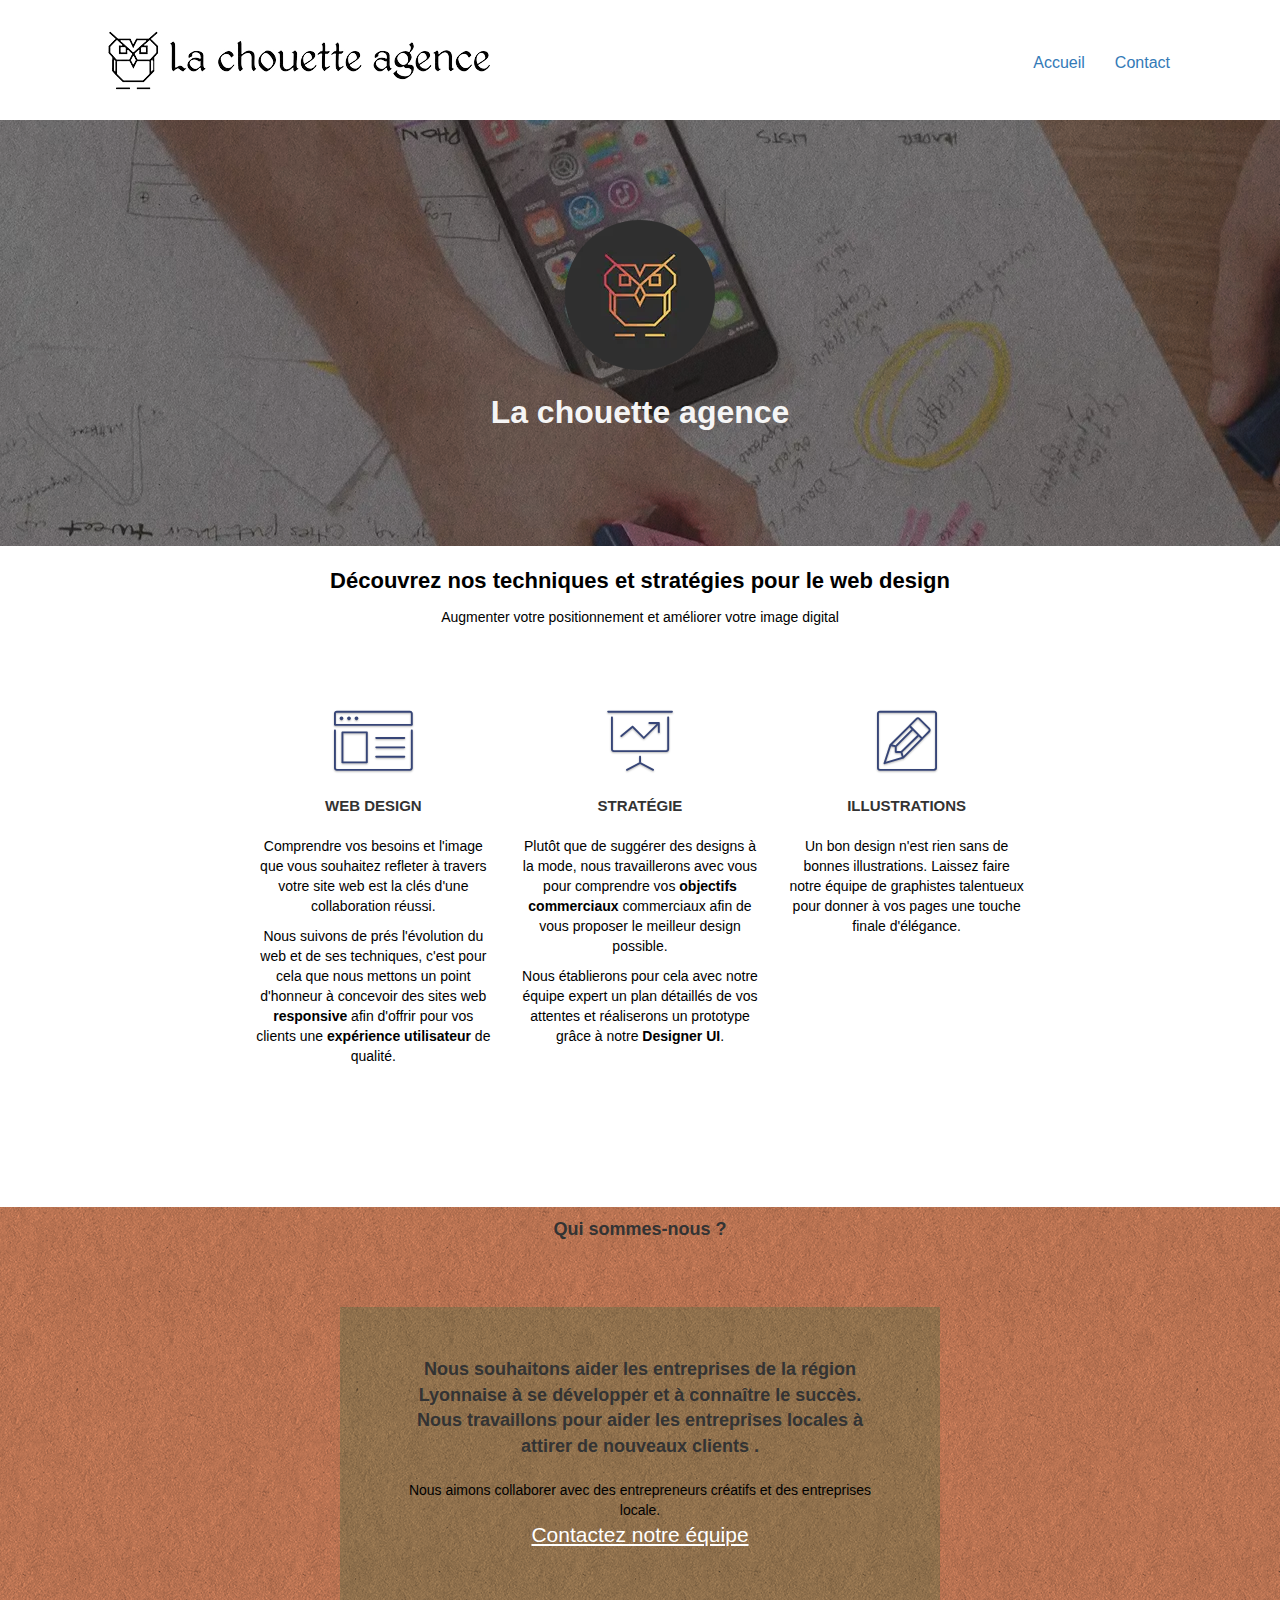
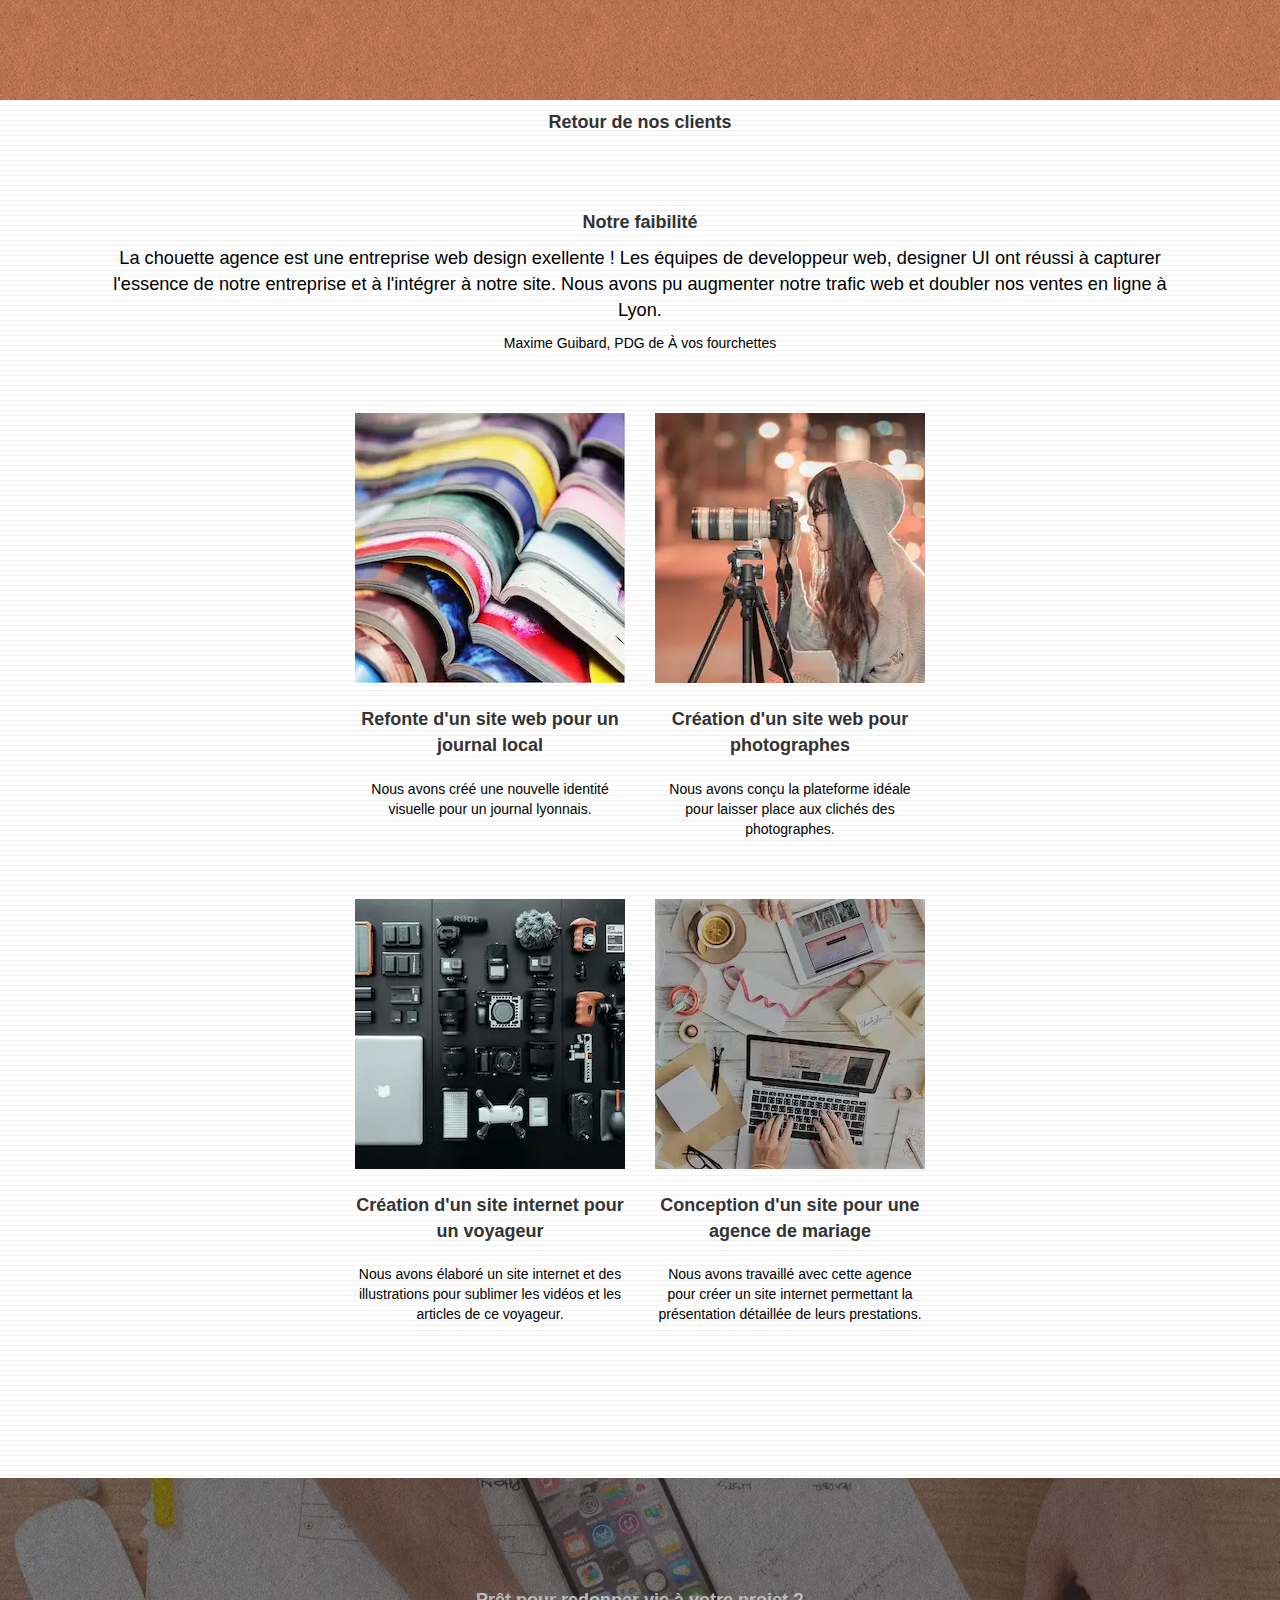
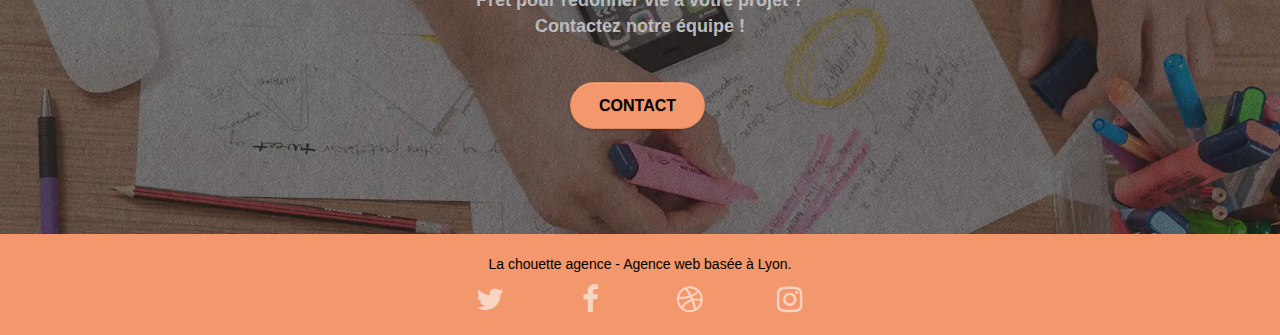
==== index.html @ c6db271b "vérification performance des urls" ====
<!doctype html>
<html lang="FR">

<head>
	<meta charset="utf-8">
	<meta name="keywords" content="Agence de web designer, web designer lyon, seo, créateur site web, 
				augmenter sa visibilité sur le web,
				audience, optimisation site web, référencement web, conception web,Designer UI
			     Lyon,Site web responsive, contact agence web lyon" />
	<meta name="description" content="Basé à Lyon, la chouette agence est spécialisé dans la création de site web moderne. 
				Notre priorité est de vous apporter une meilleur visibilité et un site web optimisé." />

	<meta name="viewport" content="width=device-width, initial-scale=1.0, viewport-fit=cover">
	<link rel="shortcut icon" type="image/png" href="favicon.jpg" />

	<link rel="preload" href="/css/bootstrap.css" as="style">
	<link rel="stylesheet" type="text/css" href="./css/bootstrap.css" />

	<link rel="preload" href="/style.css" as="style">
	<link rel="stylesheet" type="text/css" href="/style.css" />


	<link rel="preload" href="/css/font-awesome.css" as="font">
	<link rel="stylesheet" type="text/css" href="./css/font-awesome.css" />
	<link rel="preload" as="font" href="fonts/fontawesome-webfont.woff2?v=4.7.0" type="font/woff2"
		crossorigin="anonymous" />
	<link rel="preload" href="/css/et-line.css" as="style" />
	<link rel="stylesheet" type="text/css" href="./css/et-line.css" />
	<link rel="preload" as="font" href="fonts/et-line.woff" type="font/woff" crossorigin="anonymous" />

	<link rel="preload" as="image" href="img/la-chouette-agence-banniere.webp" />


	<script defer src="./js/jquery-2.1.0.js"></script>
	<script defer src="./js/bootstrap.js"></script>
	<script defer src="./js/blocs.js"></script>
	<script defer src="./js/jquery.touchSwipe.js"></script>
	<script defer src="./js/gmaps.js"></script>

	<title>La chouette agence - Entreprise Web design à Lyon</title>

</head>


<!-- Analytics -->

<!-- Analytics END -->


<body>
	<header>
		<!-- Balises sémantiques html5 de navigation-->


		<div class="page-container">


			<div class="bloc bgc-white l-bloc " id="bloc-0">
				<div class="container bloc-sm">

					<nav class="navbar row">

						<div class="navbar-header">

							<a class="navbar-brand" href="index.html"><img src="img/la-chouette-agence.webp" alt="Il est écrit la chouette agence avec 
		son dessin de chouette" /></a>
							<button id="nav-toggle" type="button" class="ui-navbar-toggle navbar-toggle"
								data-toggle="collapse" data-target=".navbar-1">
								<span class="sr-only">Toggle navigation</span><span class="icon-bar"></span><span
									class="icon-bar"></span><span class="icon-bar"></span>
							</button>

						</div>

						<div class="collapse navbar-collapse navbar-1 special-dropdown-nav">
							<ul class="site-navigation nav navbar-nav">

								<li><a href="#space-acceuil">Accueil</a></li>
								<li><a href="contact.html">Contact</a></li>

							</ul>

						</div>
					</nav>

				</div>

			</div>
		</div>

	</header>

	<main>
		<!-- Contenu textuel principal de la page-->
		<div class="bloc bgc-dark-slate-blue bg-banniere d-bloc bg-t-edge bloc-bg-texture texture-paper b-parallax"
			id="bloc-1-hero">
			<div class="container bloc-lg">
				<div class="row tight-width-whitespace">
					<div class="col-sm-12">
						<img src="img/logo.webp" class="center-block image-resize-mode" alt="Dessin de chouette" />

						<h1 class="text-center hero-bloc-text tc-white ">
							La chouette agence
						</h1>

					</div>
				</div>
			</div>
		</div>

		<section>

			<div class="bloc bgc-white l-bloc" id="bloc-2-services">
				<div class="display-paragraph">

					<h2 id="space-acceuil">Découvrez nos techniques et stratégies pour le web design</h2>
					<p>Augmenter votre positionnement et améliorer votre image digital</p>
				</div>

				<div class="container bloc-md">


					<div class="row voffset-lg med-width-whitespace">

						<article class="col-sm-4">
							<!-- Balise article qui favorise la lecture du robot-->
							<div class="text-center">
								<span class="et-icon-browser sm-shadow icon-dark-slate-blue icons icon-lg"></span>
							</div>
							<h3 class="mg-md text-center">
								Web design
							</h3>
							<p class="text-center ">
								Comprendre vos besoins et l'image que vous souhaitez refleter à travers votre site web
								est
								la clés d'une collaboration réussi.<br>
							</p>
							<p class="text-center ">
								Nous suivons de prés l'évolution du web et de ses techniques,
								c'est pour cela que nous mettons un point d'honneur
								à concevoir des sites web <strong>responsive</strong> afin d'offrir pour vos clients
								une <strong>expérience utilisateur</strong> de qualité.
							</p>
						</article>

						<article class="col-sm-4">
							<div class="text-center">
								<span class="et-icon-presentation sm-shadow icon-dark-slate-blue icons icon-lg"></span>
							</div>
							<h3 class="mg-md text-center">
								Stratégie
							</h3>
							<p class="text-center ">
								Plutôt que de suggérer des designs à la mode, nous travaillerons avec vous pour
								comprendre vos <strong>objectifs
									commerciaux
								</strong>
								commerciaux afin de vous proposer le meilleur design possible.<br>
							</p>
							<p class="text-center ">
								Nous établierons pour cela avec notre équipe expert un plan détaillés de vos attentes et
								réaliserons
								un prototype grâce à notre
								<strong>Designer UI</strong>.
							</p>
						</article>

						<article class="col-sm-4">
							<div class="text-center">
								<span class="et-icon-edit sm-shadow icon-dark-slate-blue icons icon-lg"></span>
							</div>
							<h3 class="mg-md text-center">
								Illustrations
							</h3>
							<p class="text-center ">
								Un bon design n'est rien sans de bonnes illustrations. Laissez faire notre équipe
								de graphistes talentueux pour donner à vos pages une touche finale d'élégance.
							</p>
						</article>
					</div>



					<div class="row voffset-lg voffset">
						<div class="col-xs-12 col-md-8 col-md-offset-2 text-center">
						</div>
					</div>
				</div>
			</div>
			<!-- bloc-2-services END -->
		</section>


		<section>
			<div class="display-title">
				<h4 class=" section-about">Qui sommes-nous ?</h4>
			</div>

			<!-- bloc-3-what-i-do -->
			<div class="bloc tc-white bgc-atomic-tangerine bg-presentation d-bloc bloc-bg-texture texture-paper b-parallax"
				id="bloc-3-what-i-do">
				<div class="container bloc-lg">
					<div class="row tight-width-whitespace black-background">
						<article class="col-sm-12">
							<h4 class="mg-md text-center ">
								Nous souhaitons aider les entreprises de la région Lyonnaise à se développer et à
								connaître le succès.
								Nous travaillons pour aider les entreprises locales à attirer de nouveaux clients .<br>
							</h4>
							<p class="text-center ">
								Nous aimons collaborer avec des entrepreneurs créatifs et des entreprises locale.<br>
								<a class="ltc-white bold-link" href="mailto:contact@lachouetteagence.com">Contactez
									notre équipe</a><br>
							</p>
						</article>
					</div>
				</div>
			</div>
		</section>
		<!-- bloc-3-what-i-do END -->

		<section>
			<!-- bloc-4-portfolio -->
			<div class="display-title">
				<h4 class=" title-position">Retour de nos clients</h4>
			</div>

			<div class="bloc bgc-white bg-lines-h2-bg bg-repeat l-bloc" id="bloc-4-portfolio">
				<div class="container bloc-lg">
					<div class="row">

						<article class="col-sm-12 text-center ">
							<h4 class="text-center">Notre faibilité</h4>
							<p class="rezise-p"> La chouette agence est une entreprise web design exellente ! Les
								équipes de developpeur web,
								designer UI ont réussi à capturer l'essence de notre entreprise et à l'intégrer à notre
								site.
								Nous avons pu augmenter notre trafic web et doubler nos ventes en ligne à Lyon.
							</p>
							<p>Maxime Guibard, PDG de À vos fourchettes</p>
						</article>
					</div>


					<div class="row tight-width-whitespace portfolio-row">
						<article class="col-sm-6">
							<a href="#" data-lightbox="img/journeaux-colores.webp" data-gallery-id="gallery-1"
								data-caption="Refonte d'un site web pour un journal local" data-frame="snapshot-lb"><img
									src="img/journaux-colores.webp" alt=" Journeaux colorés posé l'un sur l'autre "
									class="img-responsive portfolio-thumb" /></a>

							<h4 class="mg-md text-center">
								Refonte d'un site web pour un journal local
							</h4>
							<p class="text-center">
								Nous avons créé une nouvelle identité visuelle pour un journal lyonnais.
							</p>
						</article>


						<article class="col-sm-6">
							<a href="#" data-lightbox="img/photographe.webp" data-gallery-id="gallery-1"
								data-caption="Création d'un site web pour photographes" data-frame="snapshot-lb"><img
									src="img/photographe.webp" class="img-responsive portfolio-thumb" alt="Une femme prenant des photographies
				 avec un appareil photo professionnel, la nuit" /></a>

							<h4 class="mg-md text-center">
								Création d'un site web pour photographes
							</h4>
							<p class="text-center">
								Nous avons conçu la plateforme idéale pour laisser place aux clichés des photographes.
							</p>

						</article>
					</div>
					<div class="row tight-width-whitespace portfolio-row">
						<article class="col-sm-6">
							<a href="#" data-lightbox="img/materiels-numeriques.webp" data-gallery-id="gallery-1"
								data-caption="Création d'un site internet pour un voyageur"
								data-frame="snapshot-lb"><img src="img/materiels-numeriques.webp"
									class="img-responsive portfolio-thumb" alt="Plusieurs outils numériques 
				de photographie et de micro, un pc portable" /></a>

							<h4 class="mg-md text-center">
								Création d'un site internet pour un voyageur
							</h4>
							<p class="text-center">
								Nous avons élaboré un site internet et des illustrations
								pour sublimer les vidéos et les articles de ce voyageur.
							</p>

						</article>


						<article class="col-sm-6">
							<a href="#" data-lightbox="img/bureau.webp" data-gallery-id="gallery-1"
								data-caption="Conception d'un site pour une agence de mariage"
								data-frame="snapshot-lb"><img src="img/bureau.webp"
									class="img-responsive portfolio-thumb"
									alt="Les mains de deux personnes qui travaillent sur leur tablette et ordinateur" /></a>

							<h4 class="mg-md text-center">
								Conception d'un site pour une agence de mariage
							</h4>
							<p class="text-center">
								Nous avons travaillé avec cette agence pour créer un site internet
								permettant la présentation détaillée de leurs prestations.
							</p>
						</article>


					</div>
				</div>
			</div>

		</section>
		<!-- bloc-4-portfolio END -->

		<!-- bloc-5-cta -->

		<section>
			<div class="bloc bgc-dark-slate-blue bg-banniere d-bloc bloc-bg-texture texture-paper" id="bloc-5-cta">
				<div class="container bloc-lg">
					<div class="row">
						<h4 class="mg-md text-center tc-white">
							Prêt pour redonner vie à votre projet ?<br>Contactez notre équipe !
						</h4>

						<div class="col-sm-12 text-center">
							<a href="contact.html"
								class="btn btn-atomic-tangerine btn-clean btn-rd btn-lg cta-hero">Contact

							</a>
						</div>
					</div>
				</div>
			</div>
		</section>

		<!-- bloc-5-cta END -->
	</main>

	<!-- Footer - bloc-8 -->
	<footer>
		<div class="bloc bgc-atomic-tangerine d-bloc" id="bloc-8">
			<div class="container bloc-sm">
				<div class="col-sm-12">
					<p class="text-center white">
						La chouette agence - Agence web basée à Lyon.<br>
					</p>
					<div class="row row-no-gutters social">
						<div class="col-sm-3">
							<div class="text-center">
								<a class="social" href="#" aria-label="page-twitter"><span
										class="fa fa-twitter icon-md"></span></a>
							</div>
						</div>
						<div class="col-sm-3">
							<div class="text-center">
								<a class="social" href="#" aria-label="page-facebook"><span
										class="fa fa-facebook icon-md"></span></a>
							</div>
						</div>
						<div class="col-sm-3">
							<div class="text-center">
								<a class="social" href="#" aria-label="page"><span
										class="fa fa-dribbble icon-md"></span></a>
							</div>
						</div>
						<div class="col-sm-3">
							<div class="text-center">
								<a class="social" href="#" aria-label="page-instagram"><span
										class="fa fa-instagram icon-md"></span></a>
							</div>


						</div>



					</div>
				</div>
			</div>

		</div>
		<!-- Footer - bloc-8 END -->
	</footer>


</body>

</html>
---- style.css ----
body {
    margin: 0;
    padding: 0;
    background: #FFF;
    overflow-x: hidden;
    -webkit-font-smoothing: antialiased;
    -moz-osx-font-smoothing: grayscale;
}
.bloc-bg-texture::before {
    content: "";
    background-size: 2px 2px;
    position: absolute;
    top: 0;
    bottom: 0;
    left: 0;
    right: 0;
}

.texture-paper::before {
    background: url("img/texture-paper.webp");
    background-size: 280px 280px;
}
/* Ajout css*/
.navbar-collapse {
        overflow-x: hidden;
}
.title-position {
    position: absolute;
}

.display-title {
    display: flex;
    justify-content: center;
}
h1, h2, h3, h4, p {
    color: black;
}
.rezise-p { /* Réajustement des tailles de paragraphe accessibilité */
    font-size: 1.3em
}
.section-about {
    position: absolute;
    z-index: 1;
}
 /* Réajustement du formulaire , design et accessibilité*/
section#contact {
    padding: 100px 0; /* réajustement des inputs + responsiv*/
    padding: 100px 0;
    display: flex;
    justify-content: center;
}

section#contact .container-contact {
    max-width: 700px;
    box-sizing: border-box;/*Eviter que le padding pousse le container*/
    
}
section#contact .container-contact #form_1 {
margin: 1em;
}

/* donner des longueur à chaque input */ 
section#contact .container-contact form input {
    width: 48%;
}
/* Ajout css*/
section#contact .container-contact form input,
section#contact .container-contact form textarea {
    margin: 15px 0;
    padding: 15px;
    box-sizing: border-box;
     transition:0.2s;
    -ms-transition:0.2s;
    -o-transition:0.2s;
    -webkit-transition:0.2s;
    -moz-transition:0.2s;
}
/* Ajout css*/

section#contact .container-contact form textarea {
    width: 100%;
    resize: none;
    height: 100px;
    margin-bottom: 45px; /*aérer l'espace*/
}
/* Ajout css*/
section#contact .container-contact form button {
    border: 0px solid #ded9d9;
    border-radius: 40px;
    font-size: 14px;
    cursor: pointer;
  height: 5rem;
    width: 15rem;
    background-color: #462100;
    color: white;
    font-weight: bold;
    cursor: pointer;
    margin: 0 auto;
    /*centrage*/-webkit-border-radius: 40px;
    -moz-border-radius: 40px;
    -ms-border-radius: 40px;
    -o-border-radius: 40px;
    transition: 0.2s;
    -webkit-transition:0.2s;
    -moz-transition:0.2s;
    -ms-transition:0.2s;
    -o-transition:0.2s;
    -webkit-border-radius: 40px;
    display: block;
}
/* Ajout css*/
section#contact .container-contact form button:hover {
    transform: translateY(-5px);
    -webkit-transform: translateY(-5px);
    -moz-transform: translateY(-5px);
    -ms-transform: translateY(-5px);
    -o-transform: translateY(-5px);
}
/* Ajout css*/
.display-paragraph {
      text-align: center;
}
/* Ajout css*/
.contact-display-flex {
    display: flex;
    justify-content: center;
}

a,
button {
    transition: all .3s ease-in-out;
    outline: none!important;
    -webkit-transition: all .3s ease-in-out;
    -moz-transition: all .3s ease-in-out;
    -ms-transition: all .3s ease-in-out;
    -o-transition: all .3s ease-in-out;
}

a:hover {
    text-decoration: none;
    cursor: pointer;
}

#page-loading-blocs-notifaction {
    position: fixed;
    top: 0;
    bottom: 0;
    width: 100%;
    z-index: 100000;
    background: #FFFFFF url("img/pageload-spinner.gif") no-repeat center center;
}

.bloc {
    width: 100%;
    clear: both;
    background: 50% 50% no-repeat;
    padding: 0 50px;
    -webkit-background-size: cover;
    -moz-background-size: cover;
    -o-background-size: cover;
    background-size: cover;
    position: relative;
}

.bloc-lg {
    padding: 100px 50px;
}

.bloc-md {
    padding: 50px;
}

.bloc-sm {
    padding: 20px 50px;
}

.bg-center,
.bg-l-edge,
.bg-r-edge,
.bg-t-edge,
.bg-b-edge,
.bg-tl-edge,
.bg-bl-edge,
.bg-tr-edge,
.bg-br-edge,
.bg-repeat {
    -webkit-background-size: auto!important;
    -moz-background-size: auto!important;
    -o-background-size: auto!important;
    background-size: auto!important;
}

.bg-repeat {
    background: repeat;
}

.bg-t-edge {
    background: top no-repeat;
}

.b-parallax {
    background-attachment: fixed;
}

.d-bloc button:hover {
    color: rgba(255, 255, 255, .9);
}




.d-bloc .a-btn:hover,
.d-bloc .navbar a:hover,
.d-bloc .navbar-brand:hover,
.d-bloc a:hover .icon-sm,
.d-bloc a:hover .icon-md,
.d-bloc a:hover .icon-lg,
.d-bloc a:hover .icon-xl,
.d-bloc h1 a:hover,
.d-bloc h2 a:hover,
.d-bloc h3 a:hover,
.d-bloc h4 a:hover,
.d-bloc h5 a:hover,
.d-bloc h6 a:hover,
.d-bloc p a:hover {
    color: rgba(255, 255, 255, 1);
}


.d-bloc .btn-wire,
.d-bloc .btn-wire:hover {
    color: rgba(255, 255, 255, 1);
    border-color: rgba(255, 255, 255, 1);
}

.d-bloc .panel button:hover {
    color: rgba(0, 0, 0, .7);
}


.d-bloc .panel .a-btn:hover {
    color: rgba(0, 0, 0, 1);
}

.d-bloc .panel .btn-wire,
.d-bloc .panel .btn-wire:hover {
    color: rgba(0, 0, 0, .7);
    border-color: rgba(0, 0, 0, .3);
}

.d-bloc .panel button:hover,
.l-bloc button:hover {
    color: rgba(0, 0, 0, .7);
}



.d-bloc .panel .a-btn:hover,
.l-bloc .a-btn:hover,
.l-bloc .navbar a:hover,
.l-bloc .navbar-brand:hover,
.l-bloc a:hover .icon-sm,
.l-bloc a:hover .icon-md,
.l-bloc a:hover .icon-lg,
.l-bloc a:hover .icon-xl,
.l-bloc h1 a:hover,
.l-bloc h2 a:hover,
.l-bloc h3 a:hover,
.l-bloc h4 a:hover,
.l-bloc h5 a:hover,
.l-bloc h6 a:hover,
.l-bloc p a:hover {
    color: rgba(0, 0, 0, 1);
}

.d-bloc .panel .btn-wire,
.d-bloc .panel .btn-wire:hover,
.l-bloc .btn-wire,
.l-bloc .btn-wire:hover {
    color: rgba(0, 0, 0, .7);
    border-color: rgba(0, 0, 0, .3);
}

.voffset {
    margin-top: 30px;
}

.voffset-lg {
    margin-top: 80px;
}

.row-no-gutters {
    margin-right: 0;
    margin-left: 0;
}

.row.row-no-gutters > [class^="col-"],
.row.row-no-gutters > [class*=" col-"] {
    padding-right: 0;
    padding-left: 0;
}

#bloc-1-hero h1 {
    font-size: 32px;
}

.navbar {
    margin-bottom: 0;
    z-index: 1;
}

.navbar-brand {
    height: auto;
    padding: 3px 15px;
    font-size: 25px;
    font-weight: normal;
    font-weight: 600;
    line-height: 44px;
}

.navbar-brand img {
    max-height: 200px;
    margin: 0 5px 0 0;
    display: inline;
}

.navbar-brand img[src$=svg] {
    min-width: 100px;
}

.nav-center .navbar-brand img {
    margin: 0;
}

.navbar .nav {
    padding-top: 2px;
    margin-right: -16px;
    float: right;
    z-index: 1;
}

.nav > li {
    margin-top: 4px;
    font-size: 16px;
}

.navbar-nav .open .dropdown-menu > li > a {
    text-align: inherit;
}

.nav > li a:hover,
.nav > li a:focus {
    background: transparent;
}

.navbar-toggle {
    margin: 10px 10px 0 0;
    border: 0px;
}

.navbar-toggle:hover {
    background: transparent!important;
}

.navbar-toggle .icon-bar {
    background-color: rgba(0, 0, 0, .5);
    width: 26px;
}

.nav-invert .navbar .nav {
    float: left;
}

.nav-invert .navbar-header,
.nav-invert .navbar-brand {
    float: right;
    position: relative;
    z-index: 2;
}
.d-bloc a .icon-md {
     color: rgba(255, 255, 255, .6);
}
@media (min-width: 768px) {
    .site-navigation {
        position: absolute;
        top: 50%;
        right: 20px;
        transform: translate(0, -50%);
        -webkit-transform: translateY(-50%);
    }
    .nav > li .dropdown-menu a,
    .nav > li .dropdown-menu a:hover {
        color: #484848;
    }
    .nav-invert .site-navigation {
        left: 0;
        right: 0;
    }
    .nav-center {
        text-align: center;
    }
    .nav-center .navbar-header {
        width: 100%;
    }
    .nav-center .navbar-header,
    .nav-center .navbar-brand,
    .nav-center .nav > li {
        float: none;
        display: inline-block;
    }
    .nav-center .site-navigation {
        position: relative;
        width: 100%;
        right: 0;
        margin-right: 0px;
        margin-top: 20px;
    }
    .nav-center.mini-nav .navbar-toggle {
        float: none;
        margin: 10px auto 0;
    }
}

.nav > li > .dropdown a {
    background: none!important;
    display: block;
    padding: 14px 15px;
}

nav .caret {
    margin: 0 5px;
}

.dropdown-menu .dropdown-menu {
    top: -8px;
    left: 100%;
}

.dropdown-menu .dropmenu-flow-right {
    top: 100%;
    left: 0;
    margin-left: -1px;
    border-top-left-radius: 0;
    border-top-right-radius: 0;
}

.dropdown-menu .dropdown span {
    border: 4px solid black;
    border-top-color: transparent;
    border-right-color: transparent;
    border-bottom-color: transparent;
    margin: 6px -5px 0 0!important;
    float: right;
}

.mg-md {
    margin-top: 10px;
    margin-bottom: 20px;
}

.mg-lg {
    margin-top: 10px;
    margin-bottom: 40px;
}

.btn {
    margin: 0 5px 5px 0;
}

.btn.pull-right {
    margin: 0 0 5px 5px;
}

.btn-d,
.btn-d:hover,
.btn-d:focus {
    color: #FFF;
    background: rgba(0, 0, 0, .3);
}

button {
    outline: none!important;
}

.btn-rd {
    border-radius: 40px;
}

.btn-clean {
    border: 1px solid rgba(0, 0, 0, .08);
    border-bottom-color: rgba(0, 0, 0, .1);
    text-shadow: 0 1px 0 rgba(0, 0, 1, .1);
    box-shadow: 0 1px 3px rgba(0, 0, 1, .25), inset 0 1px 0 0 rgba(255, 255, 255, .15);
}

.icon-md {
    font-size: 30px!important;
}

.icon-lg {
    font-size: 60px!important;
}

.sm-shadow {
    text-shadow: 0 1px 2px rgba(0, 0, 0, .3);
}

.panel-sq,
.panel-sq .panel-heading,
.panel-sq .panel-footer {
    border-radius: 0;
}

.panel-rd {
    border-radius: 30px;
}

.panel-rd .panel-heading {
    border-radius: 29px 29px 0 0;
}

.panel-rd .panel-footer {
    border-radius: 0 0 29px 29px;
}

.form-control {
    border-color: rgba(0, 0, 0, .1);
    box-shadow: none;
}

.scrollToTop {
    width: 40px;
    height: 40px;
    position: fixed;
    bottom: 20px;
    right: 20px;
    opacity: 0;
    z-index: 500;
    transition: all .3s ease-in-out;
}

.scrollToTop span {
    margin-top: 6px;
}

.showScrollTop {
    font-size: 14px;
    opacity: 1;
}

a[data-lightbox] {
    position: relative;
    display: block;
    text-align: center;
}

a[data-lightbox]:hover::before {
    content: "+";
    font-family: "HelveticaNeue-Light", "Helvetica Neue Light", "Helvetica Neue", Helvetica, Arial;
    font-size: 32px;
    width: 50px;
    height: 50px;
    margin-left: -25px;
    border-radius: 50%;
    background: rgba(0, 0, 0, .6);
    color: #FFF;
    font-weight: 100;
    z-index: 1;
    position: absolute;
    top: 50%;
    transform: translateY(-50%);
    -webkit-transform: translateY(-50%);
}

a[data-lightbox]:hover img {
    opacity: 0.6;
    -webkit-animation-fill-mode: none;
    animation-fill-mode: none;
}

#lightbox-modal {
    display: flex;
    align-items: center;
}

#lightbox-modal .modal-dialog {
    width: 90%;
    max-width: 900px;
    margin: 0 auto 0;
}

#lightbox-modal .modal-dialog img {
    max-height: 90vh;
    margin: 0 auto;
}

.lightbox-caption {
    padding: 20px;
    color: #FFF;
    background: rgba(0, 0, 0, .5);
    position: absolute;
    left: 15px;
    right: 15px;
    bottom: 5px;
}

.close-lightbox {
    color: #FFF;
    font-size: 30px;
    position: absolute;
    top: 20px;
    right: 20px;
    z-index: 20;
    background: rgba(0, 0, 0, .5);
    border: none;
    line-height: 30px;
    padding: 0 9px 5px;
    opacity: 0.3;
}

.close-lightbox:hover,
.next-lightbox:hover,
.prev-lightbox:hover {
    opacity: 1.0;
    color: #FFF;
}

.next-lightbox,
.prev-lightbox {
    font-size: 20px;
    color: rgba(255, 255, 255, .9);
    background: rgba(0, 0, 0, .5);
    transition: all .2s ease-in-out;
    position: absolute;
    top: 45%;
    z-index: 1;
    opacity: 0.4;
}

.next-lightbox {
    padding: 6px 8px 1px 13px;
    right: 25px;
}

.prev-lightbox {
    padding: 6px 13px 1px 10px;
    left: 25px;
}

.snapshot-lb .modal-body {
    padding-bottom: 45px;
}

.snapshot-lb .lightbox-caption {
    padding: 0;
    color: rgba(0, 0, 0, .5);
    background: none;
}




.hero-bloc-text {
    font-size: 38px;
}

.hero-bloc-text-sub {
    font-size: 36px;
}

.statement-bloc-text {
    line-height: 26px;
    font-style: italic;
    font-size: 20px;
    text-align: center;
    font-weight: lighter;
    max-width: 520px;
    margin: auto auto auto auto;
}

.tight-width-whitespace {
    max-width: 600px;
    margin: auto;
}

.h1 {
    font-size: 20px;
    font-family: "Open Sans";
}

.cta-hero {
    margin-top: 22px;
    color: #FFFFFF!important;
    text-transform: uppercase;
    padding: 12px 28px 12px 28px;
    font-size: 16px;
    font-weight: 700;
}

.social {
    max-width: 400px;
    margin: auto auto auto auto;
}

h2 {
    font-size: 22px;
    line-height: 1.4em;
}

h3 {
    font-size: 15px;
    text-transform: uppercase;
    font-weight: 700;
    color: #333333!important;
}

.med-width-whitespace {
    max-width: 800px;
    margin: auto auto auto auto;
    box-shadow: 0px 0px 0px #000000;
}

h1 {
    color: #333333!important;
}

h4 {
    color: #333333!important;
}

.icons {
    margin-bottom: 14px;
    margin-top: 24px;
}

.white {
    color: black!important;
}

.portfolio-thumb {
    margin-bottom: 24px;
}

.portfolio-row {
    margin-bottom: 44px;
    margin-top: 50px;
}

.avatar {
    box-shadow: 0px 4px 9px rgba(0, 0, 0, 0.3);
}

.black-background {
    background-color: rgba(165, 147, 99, 0.7);
    padding: 40px 40px 40px 40px;
}

.bold-link {
    font-size: 1.5em;
    text-decoration: underline!important;
}

.bgc-dark-slate-blue {
    background-color: #364577;
}

.bgc-atomic-tangerine {
    background-color: #F3976C;
}

.tc-white {
    color:whitesmoke!important;
}

.color-contrast  {
     color:black!important;

}
.btn-atomic-tangerine {
    background:  #F3976C!important;;
    color: black!important;
}

.btn-atomic-tangerine:hover {
    background: #c27956!important;
    color: #FFFFFF!important;
}

.ltc-white {
    color: #FFFFFF!important;
}

.ltc-white:hover {
    color: #cccccc!important;
}

.ltc-atomic-tangerine {
    color: #F3976C!important;
}

.ltc-atomic-tangerine:hover {
    color: #c27956!important;
}

.icon-dark-slate-blue {
    color: #364577!important;
    border-color: #364577!important;
}

.bg-dots-bg {
    background-image: url("img/dots-bg.webp");
}

.bg-lines-h2-bg {
    background-image: url("img/lines-h2-bg.webp");
}

.bg-banniere {
    background-image: url("img/la-chouette-agence-banniere.webp");
}

.bg-presentation {
    background-image: url("img/image-de-presentation.webp");
}


@media (max-width: 992px) and (min-width: 768px) {
    .navbar .nav {
        max-width: 80%
    }
    .nav-center.navbar .nav {
        max-width: 100%
    }
}

@media only screen and (min-width: 768px) and (max-width: 1024px) and (orientation: landscape) {
    .b-parallax {
        background-attachment: scroll;
    }
}

@media only screen and (min-width: 1024px) and (max-width: 1366px) and (-webkit-min-device-pixel-ratio: 1.5) {
    .b-parallax {
        background-attachment: scroll;
    }
}
@media (max-width: 1024px) {
    .bloc {
        padding-left: 20px;
        padding-right: 20px;
    }
    .bloc.full-width-bloc,
    .bloc-tile-2.full-width-bloc .container,
    .bloc-tile-3.full-width-bloc .container,
    .bloc-tile-4.full-width-bloc .container {
        padding-left: 0;
        padding-right: 0;
    }
}

@media (max-width: 991px) {
    .container {
        width: 100%;
    }
    .b-parallax {
        background-attachment: scroll;
    }
    .page-container,
    #hero-bloc {
        overflow-x: hidden;
        position: relative;
    }
   
    .bloc-group,
    .bloc-group .bloc {
        display: block;
        width: 100%;
    }
    .bloc-fill-screen .fill-bloc-top-edge,
    .bloc-fill-screen .fill-bloc-bottom-edge {
        padding: 0 20px;
     
    }
}

@media (max-width: 767px) {
    .site-navigation {
    display: flex;
    justify-content: center;
}
    
     .bloc-mob-center-text {
        text-align: center;
    }
    
    .page-container {
        overflow-x: hidden;
        position: relative;
    }
    h1,
    h2,
    h3,
    h4,
    h5,
    h6,
    p,
    #disqus_thread {
        padding-left: 10px!important;
        padding-right: 10px!important;
    }
    .b-parallax {
        background-attachment: scroll;
    }
    .navbar .nav {
        padding-top: 0;
        border-top: 1px solid rgba(0, 0, 0, .2);
        float: none!important;
    }
    .navbar.row {
        margin-left: 0;
        margin-right: 0;
    }
    .site-navigation {
        position: inherit;
        transform: none;
        -webkit-transform: none;
        -ms-transform: none;
    }
    .nav > li {
        margin-top: 0;
        text-align: left;
        padding-left: 15px;
     
    }
    .nav > li:hover {
        background: rgba(0, 0, 0, .08);
    }
    .dropdown .dropdown a .caret {
        float: none;
        margin: 5px 0 0 10px!important;
        border: 4px solid black;
        border-bottom-color: transparent;
        border-right-color: transparent;
        border-left-color: transparent;
    }
    #hero-bloc .navbar .nav {
        background: rgba(0, 0, 0, .8);
    }
    #hero-bloc .navbar .nav a {
        color: rgba(255, 255, 255, .6);
    }
    .hero {
        padding: 50px 0;
    }
    .hero-nav {
        left: -1px;
        right: -1px;
    }
    .navbar-collapse {
        padding: 0;
        overflow-x: hidden;
        -webkit-box-shadow: none;
        box-shadow: none;
    }
    .navbar-brand img {
        max-height: 40px;
        width: auto;
    }
    .nav-invert .navbar-header {
        float: none;
        width: 100%;
    }
    .nav-invert .navbar-toggle {
        float: left;
        margin-left: 10px;
    }
   
    .bloc-xxl,
    .bloc-xl,
    .bloc-lg {
        padding: 40px 0;
    }
    .bloc-sm,
    .bloc-md {
        padding-left: 0;
        padding-right: 0;
    }
    .bloc-tile-2 .container,
    .bloc-tile-3 .container,
    .bloc-tile-4 .container,
    .bloc-fill-screen .fill-bloc-top-edge,
    .bloc-fill-screen .fill-bloc-bottom-edge {
        padding-left: 0;
        padding-right: 0;
    }
    .a-block {
        padding: 0 10px;
    }
    .btn-dwn {
        display: none;
    }
    .voffset {
        margin-top: 5px;
    }
    .voffset-md {
        margin-top: 20px;
    }
    .voffset-lg {
        margin-top: 30px;
    }
 
    .close-lightbox {
        display: inline-block;
    }
    .blocsapp-device-iphone5 {
        background-size: 216px 425px;
        padding-top: 60px;
        width: 216px;
        height: 425px;
    }
    .blocsapp-device-iphone5 img {
        width: 180px;
        height: 320px;
    }

 .bloc-mob-center-text {
        text-align: center;
    }
   .img-responsive {
        margin: auto;
    }

}
@media (max-width: 600px) {
     .img-responsive {
        margin: auto;
    }

}

@media (max-width: 400px) {
   
    .img-responsive {
        margin: auto;
    }
.site-navigation {
    display: flex;
    justify-content: center;
}
    
}
---- style.css ----
body {
    margin: 0;
    padding: 0;
    background: #FFF;
    overflow-x: hidden;
    -webkit-font-smoothing: antialiased;
    -moz-osx-font-smoothing: grayscale;
}
.bloc-bg-texture::before {
    content: "";
    background-size: 2px 2px;
    position: absolute;
    top: 0;
    bottom: 0;
    left: 0;
    right: 0;
}

.texture-paper::before {
    background: url("img/texture-paper.webp");
    background-size: 280px 280px;
}
/* Ajout css*/
.navbar-collapse {
        overflow-x: hidden;
}
.title-position {
    position: absolute;
}

.display-title {
    display: flex;
    justify-content: center;
}
h1, h2, h3, h4, p {
    color: black;
}
.rezise-p { /* Réajustement des tailles de paragraphe accessibilité */
    font-size: 1.3em
}
.section-about {
    position: absolute;
    z-index: 1;
}
 /* Réajustement du formulaire , design et accessibilité*/
section#contact {
    padding: 100px 0; /* réajustement des inputs + responsiv*/
    padding: 100px 0;
    display: flex;
    justify-content: center;
}

section#contact .container-contact {
    max-width: 700px;
    box-sizing: border-box;/*Eviter que le padding pousse le container*/
    
}
section#contact .container-contact #form_1 {
margin: 1em;
}

/* donner des longueur à chaque input */ 
section#contact .container-contact form input {
    width: 48%;
}
/* Ajout css*/
section#contact .container-contact form input,
section#contact .container-contact form textarea {
    margin: 15px 0;
    padding: 15px;
    box-sizing: border-box;
     transition:0.2s;
    -ms-transition:0.2s;
    -o-transition:0.2s;
    -webkit-transition:0.2s;
    -moz-transition:0.2s;
}
/* Ajout css*/

section#contact .container-contact form textarea {
    width: 100%;
    resize: none;
    height: 100px;
    margin-bottom: 45px; /*aérer l'espace*/
}
/* Ajout css*/
section#contact .container-contact form button {
    border: 0px solid #ded9d9;
    border-radius: 40px;
    font-size: 14px;
    cursor: pointer;
  height: 5rem;
    width: 15rem;
    background-color: #462100;
    color: white;
    font-weight: bold;
    cursor: pointer;
    margin: 0 auto;
    /*centrage*/-webkit-border-radius: 40px;
    -moz-border-radius: 40px;
    -ms-border-radius: 40px;
    -o-border-radius: 40px;
    transition: 0.2s;
    -webkit-transition:0.2s;
    -moz-transition:0.2s;
    -ms-transition:0.2s;
    -o-transition:0.2s;
    -webkit-border-radius: 40px;
    display: block;
}
/* Ajout css*/
section#contact .container-contact form button:hover {
    transform: translateY(-5px);
    -webkit-transform: translateY(-5px);
    -moz-transform: translateY(-5px);
    -ms-transform: translateY(-5px);
    -o-transform: translateY(-5px);
}
/* Ajout css*/
.display-paragraph {
      text-align: center;
}
/* Ajout css*/
.contact-display-flex {
    display: flex;
    justify-content: center;
}

a,
button {
    transition: all .3s ease-in-out;
    outline: none!important;
    -webkit-transition: all .3s ease-in-out;
    -moz-transition: all .3s ease-in-out;
    -ms-transition: all .3s ease-in-out;
    -o-transition: all .3s ease-in-out;
}

a:hover {
    text-decoration: none;
    cursor: pointer;
}

#page-loading-blocs-notifaction {
    position: fixed;
    top: 0;
    bottom: 0;
    width: 100%;
    z-index: 100000;
    background: #FFFFFF url("img/pageload-spinner.gif") no-repeat center center;
}

.bloc {
    width: 100%;
    clear: both;
    background: 50% 50% no-repeat;
    padding: 0 50px;
    -webkit-background-size: cover;
    -moz-background-size: cover;
    -o-background-size: cover;
    background-size: cover;
    position: relative;
}

.bloc-lg {
    padding: 100px 50px;
}

.bloc-md {
    padding: 50px;
}

.bloc-sm {
    padding: 20px 50px;
}

.bg-center,
.bg-l-edge,
.bg-r-edge,
.bg-t-edge,
.bg-b-edge,
.bg-tl-edge,
.bg-bl-edge,
.bg-tr-edge,
.bg-br-edge,
.bg-repeat {
    -webkit-background-size: auto!important;
    -moz-background-size: auto!important;
    -o-background-size: auto!important;
    background-size: auto!important;
}

.bg-repeat {
    background: repeat;
}

.bg-t-edge {
    background: top no-repeat;
}

.b-parallax {
    background-attachment: fixed;
}

.d-bloc button:hover {
    color: rgba(255, 255, 255, .9);
}




.d-bloc .a-btn:hover,
.d-bloc .navbar a:hover,
.d-bloc .navbar-brand:hover,
.d-bloc a:hover .icon-sm,
.d-bloc a:hover .icon-md,
.d-bloc a:hover .icon-lg,
.d-bloc a:hover .icon-xl,
.d-bloc h1 a:hover,
.d-bloc h2 a:hover,
.d-bloc h3 a:hover,
.d-bloc h4 a:hover,
.d-bloc h5 a:hover,
.d-bloc h6 a:hover,
.d-bloc p a:hover {
    color: rgba(255, 255, 255, 1);
}


.d-bloc .btn-wire,
.d-bloc .btn-wire:hover {
    color: rgba(255, 255, 255, 1);
    border-color: rgba(255, 255, 255, 1);
}

.d-bloc .panel button:hover {
    color: rgba(0, 0, 0, .7);
}


.d-bloc .panel .a-btn:hover {
    color: rgba(0, 0, 0, 1);
}

.d-bloc .panel .btn-wire,
.d-bloc .panel .btn-wire:hover {
    color: rgba(0, 0, 0, .7);
    border-color: rgba(0, 0, 0, .3);
}

.d-bloc .panel button:hover,
.l-bloc button:hover {
    color: rgba(0, 0, 0, .7);
}



.d-bloc .panel .a-btn:hover,
.l-bloc .a-btn:hover,
.l-bloc .navbar a:hover,
.l-bloc .navbar-brand:hover,
.l-bloc a:hover .icon-sm,
.l-bloc a:hover .icon-md,
.l-bloc a:hover .icon-lg,
.l-bloc a:hover .icon-xl,
.l-bloc h1 a:hover,
.l-bloc h2 a:hover,
.l-bloc h3 a:hover,
.l-bloc h4 a:hover,
.l-bloc h5 a:hover,
.l-bloc h6 a:hover,
.l-bloc p a:hover {
    color: rgba(0, 0, 0, 1);
}

.d-bloc .panel .btn-wire,
.d-bloc .panel .btn-wire:hover,
.l-bloc .btn-wire,
.l-bloc .btn-wire:hover {
    color: rgba(0, 0, 0, .7);
    border-color: rgba(0, 0, 0, .3);
}

.voffset {
    margin-top: 30px;
}

.voffset-lg {
    margin-top: 80px;
}

.row-no-gutters {
    margin-right: 0;
    margin-left: 0;
}

.row.row-no-gutters > [class^="col-"],
.row.row-no-gutters > [class*=" col-"] {
    padding-right: 0;
    padding-left: 0;
}

#bloc-1-hero h1 {
    font-size: 32px;
}

.navbar {
    margin-bottom: 0;
    z-index: 1;
}

.navbar-brand {
    height: auto;
    padding: 3px 15px;
    font-size: 25px;
    font-weight: normal;
    font-weight: 600;
    line-height: 44px;
}

.navbar-brand img {
    max-height: 200px;
    margin: 0 5px 0 0;
    display: inline;
}

.navbar-brand img[src$=svg] {
    min-width: 100px;
}

.nav-center .navbar-brand img {
    margin: 0;
}

.navbar .nav {
    padding-top: 2px;
    margin-right: -16px;
    float: right;
    z-index: 1;
}

.nav > li {
    margin-top: 4px;
    font-size: 16px;
}

.navbar-nav .open .dropdown-menu > li > a {
    text-align: inherit;
}

.nav > li a:hover,
.nav > li a:focus {
    background: transparent;
}

.navbar-toggle {
    margin: 10px 10px 0 0;
    border: 0px;
}

.navbar-toggle:hover {
    background: transparent!important;
}

.navbar-toggle .icon-bar {
    background-color: rgba(0, 0, 0, .5);
    width: 26px;
}

.nav-invert .navbar .nav {
    float: left;
}

.nav-invert .navbar-header,
.nav-invert .navbar-brand {
    float: right;
    position: relative;
    z-index: 2;
}
.d-bloc a .icon-md {
     color: rgba(255, 255, 255, .6);
}
@media (min-width: 768px) {
    .site-navigation {
        position: absolute;
        top: 50%;
        right: 20px;
        transform: translate(0, -50%);
        -webkit-transform: translateY(-50%);
    }
    .nav > li .dropdown-menu a,
    .nav > li .dropdown-menu a:hover {
        color: #484848;
    }
    .nav-invert .site-navigation {
        left: 0;
        right: 0;
    }
    .nav-center {
        text-align: center;
    }
    .nav-center .navbar-header {
        width: 100%;
    }
    .nav-center .navbar-header,
    .nav-center .navbar-brand,
    .nav-center .nav > li {
        float: none;
        display: inline-block;
    }
    .nav-center .site-navigation {
        position: relative;
        width: 100%;
        right: 0;
        margin-right: 0px;
        margin-top: 20px;
    }
    .nav-center.mini-nav .navbar-toggle {
        float: none;
        margin: 10px auto 0;
    }
}

.nav > li > .dropdown a {
    background: none!important;
    display: block;
    padding: 14px 15px;
}

nav .caret {
    margin: 0 5px;
}

.dropdown-menu .dropdown-menu {
    top: -8px;
    left: 100%;
}

.dropdown-menu .dropmenu-flow-right {
    top: 100%;
    left: 0;
    margin-left: -1px;
    border-top-left-radius: 0;
    border-top-right-radius: 0;
}

.dropdown-menu .dropdown span {
    border: 4px solid black;
    border-top-color: transparent;
    border-right-color: transparent;
    border-bottom-color: transparent;
    margin: 6px -5px 0 0!important;
    float: right;
}

.mg-md {
    margin-top: 10px;
    margin-bottom: 20px;
}

.mg-lg {
    margin-top: 10px;
    margin-bottom: 40px;
}

.btn {
    margin: 0 5px 5px 0;
}

.btn.pull-right {
    margin: 0 0 5px 5px;
}

.btn-d,
.btn-d:hover,
.btn-d:focus {
    color: #FFF;
    background: rgba(0, 0, 0, .3);
}

button {
    outline: none!important;
}

.btn-rd {
    border-radius: 40px;
}

.btn-clean {
    border: 1px solid rgba(0, 0, 0, .08);
    border-bottom-color: rgba(0, 0, 0, .1);
    text-shadow: 0 1px 0 rgba(0, 0, 1, .1);
    box-shadow: 0 1px 3px rgba(0, 0, 1, .25), inset 0 1px 0 0 rgba(255, 255, 255, .15);
}

.icon-md {
    font-size: 30px!important;
}

.icon-lg {
    font-size: 60px!important;
}

.sm-shadow {
    text-shadow: 0 1px 2px rgba(0, 0, 0, .3);
}

.panel-sq,
.panel-sq .panel-heading,
.panel-sq .panel-footer {
    border-radius: 0;
}

.panel-rd {
    border-radius: 30px;
}

.panel-rd .panel-heading {
    border-radius: 29px 29px 0 0;
}

.panel-rd .panel-footer {
    border-radius: 0 0 29px 29px;
}

.form-control {
    border-color: rgba(0, 0, 0, .1);
    box-shadow: none;
}

.scrollToTop {
    width: 40px;
    height: 40px;
    position: fixed;
    bottom: 20px;
    right: 20px;
    opacity: 0;
    z-index: 500;
    transition: all .3s ease-in-out;
}

.scrollToTop span {
    margin-top: 6px;
}

.showScrollTop {
    font-size: 14px;
    opacity: 1;
}

a[data-lightbox] {
    position: relative;
    display: block;
    text-align: center;
}

a[data-lightbox]:hover::before {
    content: "+";
    font-family: "HelveticaNeue-Light", "Helvetica Neue Light", "Helvetica Neue", Helvetica, Arial;
    font-size: 32px;
    width: 50px;
    height: 50px;
    margin-left: -25px;
    border-radius: 50%;
    background: rgba(0, 0, 0, .6);
    color: #FFF;
    font-weight: 100;
    z-index: 1;
    position: absolute;
    top: 50%;
    transform: translateY(-50%);
    -webkit-transform: translateY(-50%);
}

a[data-lightbox]:hover img {
    opacity: 0.6;
    -webkit-animation-fill-mode: none;
    animation-fill-mode: none;
}

#lightbox-modal {
    display: flex;
    align-items: center;
}

#lightbox-modal .modal-dialog {
    width: 90%;
    max-width: 900px;
    margin: 0 auto 0;
}

#lightbox-modal .modal-dialog img {
    max-height: 90vh;
    margin: 0 auto;
}

.lightbox-caption {
    padding: 20px;
    color: #FFF;
    background: rgba(0, 0, 0, .5);
    position: absolute;
    left: 15px;
    right: 15px;
    bottom: 5px;
}

.close-lightbox {
    color: #FFF;
    font-size: 30px;
    position: absolute;
    top: 20px;
    right: 20px;
    z-index: 20;
    background: rgba(0, 0, 0, .5);
    border: none;
    line-height: 30px;
    padding: 0 9px 5px;
    opacity: 0.3;
}

.close-lightbox:hover,
.next-lightbox:hover,
.prev-lightbox:hover {
    opacity: 1.0;
    color: #FFF;
}

.next-lightbox,
.prev-lightbox {
    font-size: 20px;
    color: rgba(255, 255, 255, .9);
    background: rgba(0, 0, 0, .5);
    transition: all .2s ease-in-out;
    position: absolute;
    top: 45%;
    z-index: 1;
    opacity: 0.4;
}

.next-lightbox {
    padding: 6px 8px 1px 13px;
    right: 25px;
}

.prev-lightbox {
    padding: 6px 13px 1px 10px;
    left: 25px;
}

.snapshot-lb .modal-body {
    padding-bottom: 45px;
}

.snapshot-lb .lightbox-caption {
    padding: 0;
    color: rgba(0, 0, 0, .5);
    background: none;
}




.hero-bloc-text {
    font-size: 38px;
}

.hero-bloc-text-sub {
    font-size: 36px;
}

.statement-bloc-text {
    line-height: 26px;
    font-style: italic;
    font-size: 20px;
    text-align: center;
    font-weight: lighter;
    max-width: 520px;
    margin: auto auto auto auto;
}

.tight-width-whitespace {
    max-width: 600px;
    margin: auto;
}

.h1 {
    font-size: 20px;
    font-family: "Open Sans";
}

.cta-hero {
    margin-top: 22px;
    color: #FFFFFF!important;
    text-transform: uppercase;
    padding: 12px 28px 12px 28px;
    font-size: 16px;
    font-weight: 700;
}

.social {
    max-width: 400px;
    margin: auto auto auto auto;
}

h2 {
    font-size: 22px;
    line-height: 1.4em;
}

h3 {
    font-size: 15px;
    text-transform: uppercase;
    font-weight: 700;
    color: #333333!important;
}

.med-width-whitespace {
    max-width: 800px;
    margin: auto auto auto auto;
    box-shadow: 0px 0px 0px #000000;
}

h1 {
    color: #333333!important;
}

h4 {
    color: #333333!important;
}

.icons {
    margin-bottom: 14px;
    margin-top: 24px;
}

.white {
    color: black!important;
}

.portfolio-thumb {
    margin-bottom: 24px;
}

.portfolio-row {
    margin-bottom: 44px;
    margin-top: 50px;
}

.avatar {
    box-shadow: 0px 4px 9px rgba(0, 0, 0, 0.3);
}

.black-background {
    background-color: rgba(165, 147, 99, 0.7);
    padding: 40px 40px 40px 40px;
}

.bold-link {
    font-size: 1.5em;
    text-decoration: underline!important;
}

.bgc-dark-slate-blue {
    background-color: #364577;
}

.bgc-atomic-tangerine {
    background-color: #F3976C;
}

.tc-white {
    color:whitesmoke!important;
}

.color-contrast  {
     color:black!important;

}
.btn-atomic-tangerine {
    background:  #F3976C!important;;
    color: black!important;
}

.btn-atomic-tangerine:hover {
    background: #c27956!important;
    color: #FFFFFF!important;
}

.ltc-white {
    color: #FFFFFF!important;
}

.ltc-white:hover {
    color: #cccccc!important;
}

.ltc-atomic-tangerine {
    color: #F3976C!important;
}

.ltc-atomic-tangerine:hover {
    color: #c27956!important;
}

.icon-dark-slate-blue {
    color: #364577!important;
    border-color: #364577!important;
}

.bg-dots-bg {
    background-image: url("img/dots-bg.webp");
}

.bg-lines-h2-bg {
    background-image: url("img/lines-h2-bg.webp");
}

.bg-banniere {
    background-image: url("img/la-chouette-agence-banniere.webp");
}

.bg-presentation {
    background-image: url("img/image-de-presentation.webp");
}


@media (max-width: 992px) and (min-width: 768px) {
    .navbar .nav {
        max-width: 80%
    }
    .nav-center.navbar .nav {
        max-width: 100%
    }
}

@media only screen and (min-width: 768px) and (max-width: 1024px) and (orientation: landscape) {
    .b-parallax {
        background-attachment: scroll;
    }
}

@media only screen and (min-width: 1024px) and (max-width: 1366px) and (-webkit-min-device-pixel-ratio: 1.5) {
    .b-parallax {
        background-attachment: scroll;
    }
}
@media (max-width: 1024px) {
    .bloc {
        padding-left: 20px;
        padding-right: 20px;
    }
    .bloc.full-width-bloc,
    .bloc-tile-2.full-width-bloc .container,
    .bloc-tile-3.full-width-bloc .container,
    .bloc-tile-4.full-width-bloc .container {
        padding-left: 0;
        padding-right: 0;
    }
}

@media (max-width: 991px) {
    .container {
        width: 100%;
    }
    .b-parallax {
        background-attachment: scroll;
    }
    .page-container,
    #hero-bloc {
        overflow-x: hidden;
        position: relative;
    }
   
    .bloc-group,
    .bloc-group .bloc {
        display: block;
        width: 100%;
    }
    .bloc-fill-screen .fill-bloc-top-edge,
    .bloc-fill-screen .fill-bloc-bottom-edge {
        padding: 0 20px;
     
    }
}

@media (max-width: 767px) {
    .site-navigation {
    display: flex;
    justify-content: center;
}
    
     .bloc-mob-center-text {
        text-align: center;
    }
    
    .page-container {
        overflow-x: hidden;
        position: relative;
    }
    h1,
    h2,
    h3,
    h4,
    h5,
    h6,
    p,
    #disqus_thread {
        padding-left: 10px!important;
        padding-right: 10px!important;
    }
    .b-parallax {
        background-attachment: scroll;
    }
    .navbar .nav {
        padding-top: 0;
        border-top: 1px solid rgba(0, 0, 0, .2);
        float: none!important;
    }
    .navbar.row {
        margin-left: 0;
        margin-right: 0;
    }
    .site-navigation {
        position: inherit;
        transform: none;
        -webkit-transform: none;
        -ms-transform: none;
    }
    .nav > li {
        margin-top: 0;
        text-align: left;
        padding-left: 15px;
     
    }
    .nav > li:hover {
        background: rgba(0, 0, 0, .08);
    }
    .dropdown .dropdown a .caret {
        float: none;
        margin: 5px 0 0 10px!important;
        border: 4px solid black;
        border-bottom-color: transparent;
        border-right-color: transparent;
        border-left-color: transparent;
    }
    #hero-bloc .navbar .nav {
        background: rgba(0, 0, 0, .8);
    }
    #hero-bloc .navbar .nav a {
        color: rgba(255, 255, 255, .6);
    }
    .hero {
        padding: 50px 0;
    }
    .hero-nav {
        left: -1px;
        right: -1px;
    }
    .navbar-collapse {
        padding: 0;
        overflow-x: hidden;
        -webkit-box-shadow: none;
        box-shadow: none;
    }
    .navbar-brand img {
        max-height: 40px;
        width: auto;
    }
    .nav-invert .navbar-header {
        float: none;
        width: 100%;
    }
    .nav-invert .navbar-toggle {
        float: left;
        margin-left: 10px;
    }
   
    .bloc-xxl,
    .bloc-xl,
    .bloc-lg {
        padding: 40px 0;
    }
    .bloc-sm,
    .bloc-md {
        padding-left: 0;
        padding-right: 0;
    }
    .bloc-tile-2 .container,
    .bloc-tile-3 .container,
    .bloc-tile-4 .container,
    .bloc-fill-screen .fill-bloc-top-edge,
    .bloc-fill-screen .fill-bloc-bottom-edge {
        padding-left: 0;
        padding-right: 0;
    }
    .a-block {
        padding: 0 10px;
    }
    .btn-dwn {
        display: none;
    }
    .voffset {
        margin-top: 5px;
    }
    .voffset-md {
        margin-top: 20px;
    }
    .voffset-lg {
        margin-top: 30px;
    }
 
    .close-lightbox {
        display: inline-block;
    }
    .blocsapp-device-iphone5 {
        background-size: 216px 425px;
        padding-top: 60px;
        width: 216px;
        height: 425px;
    }
    .blocsapp-device-iphone5 img {
        width: 180px;
        height: 320px;
    }

 .bloc-mob-center-text {
        text-align: center;
    }
   .img-responsive {
        margin: auto;
    }

}
@media (max-width: 600px) {
     .img-responsive {
        margin: auto;
    }

}

@media (max-width: 400px) {
   
    .img-responsive {
        margin: auto;
    }
.site-navigation {
    display: flex;
    justify-content: center;
}
    
}
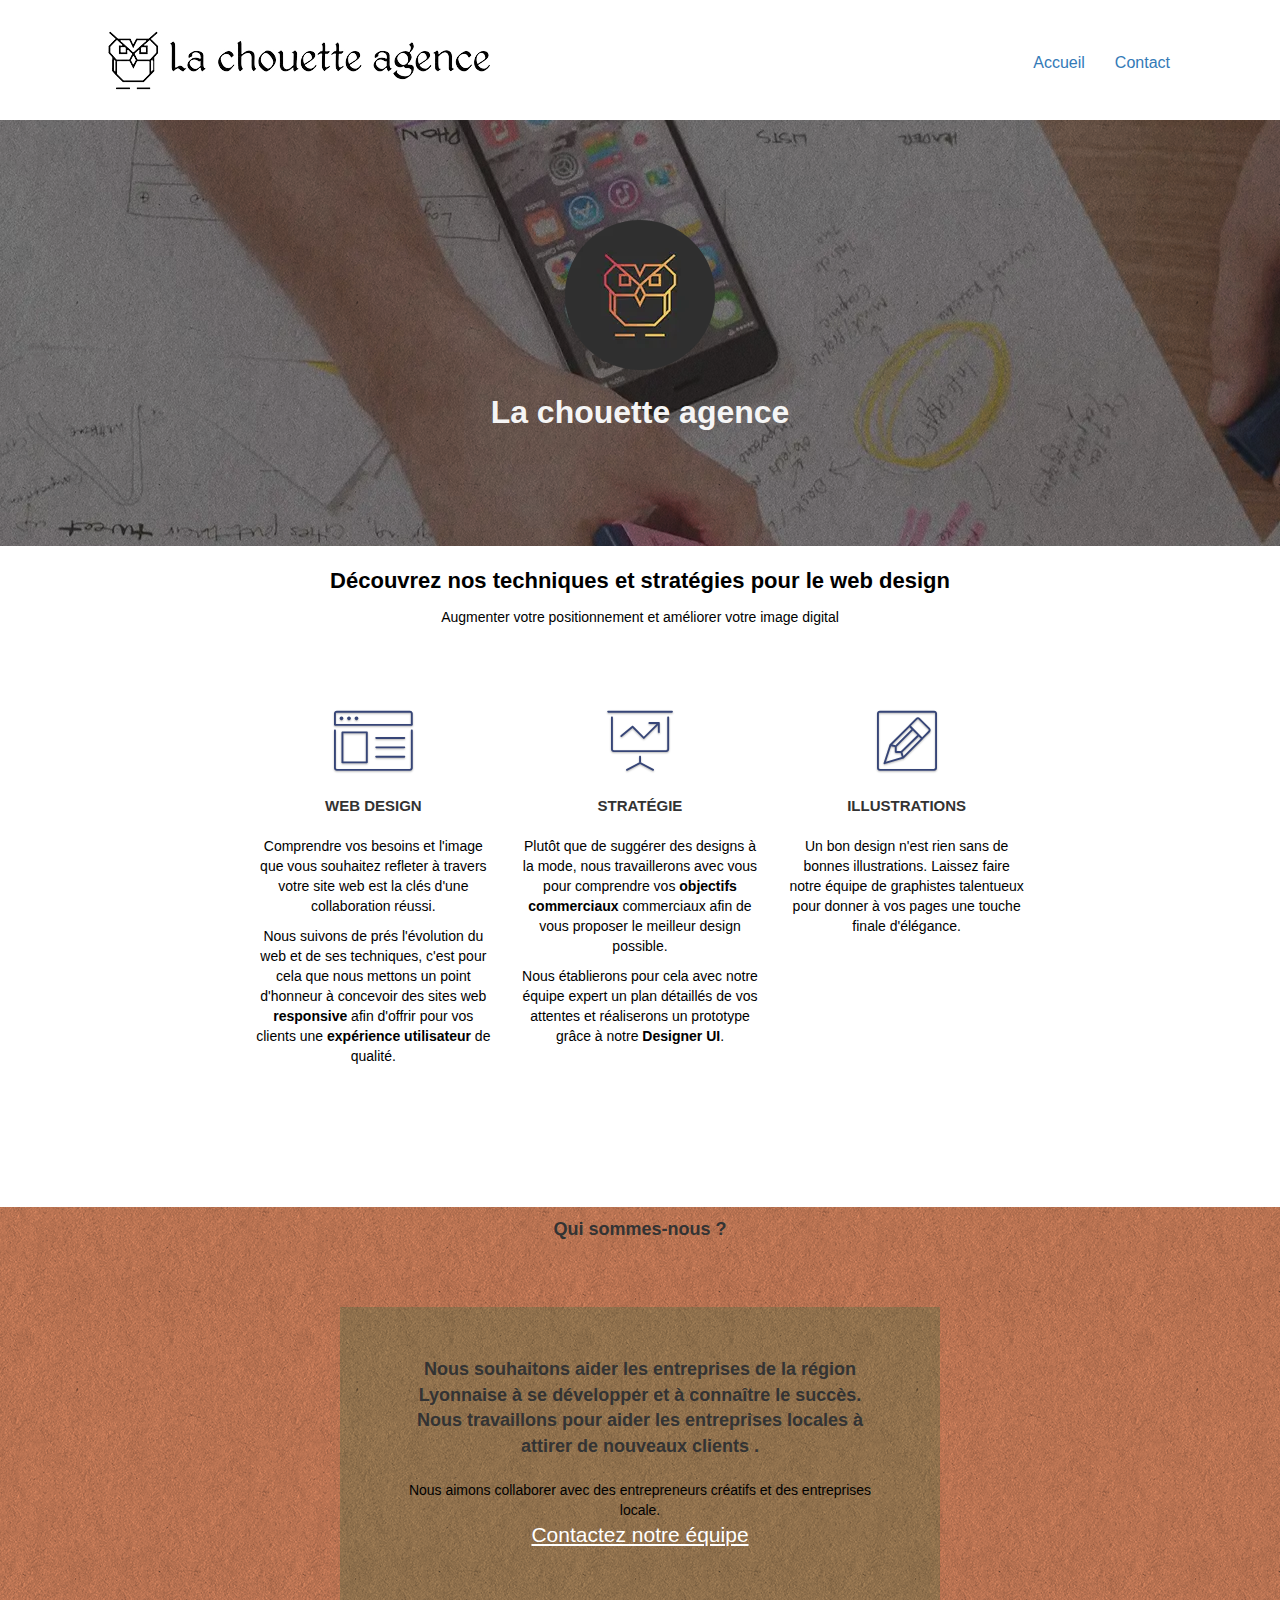
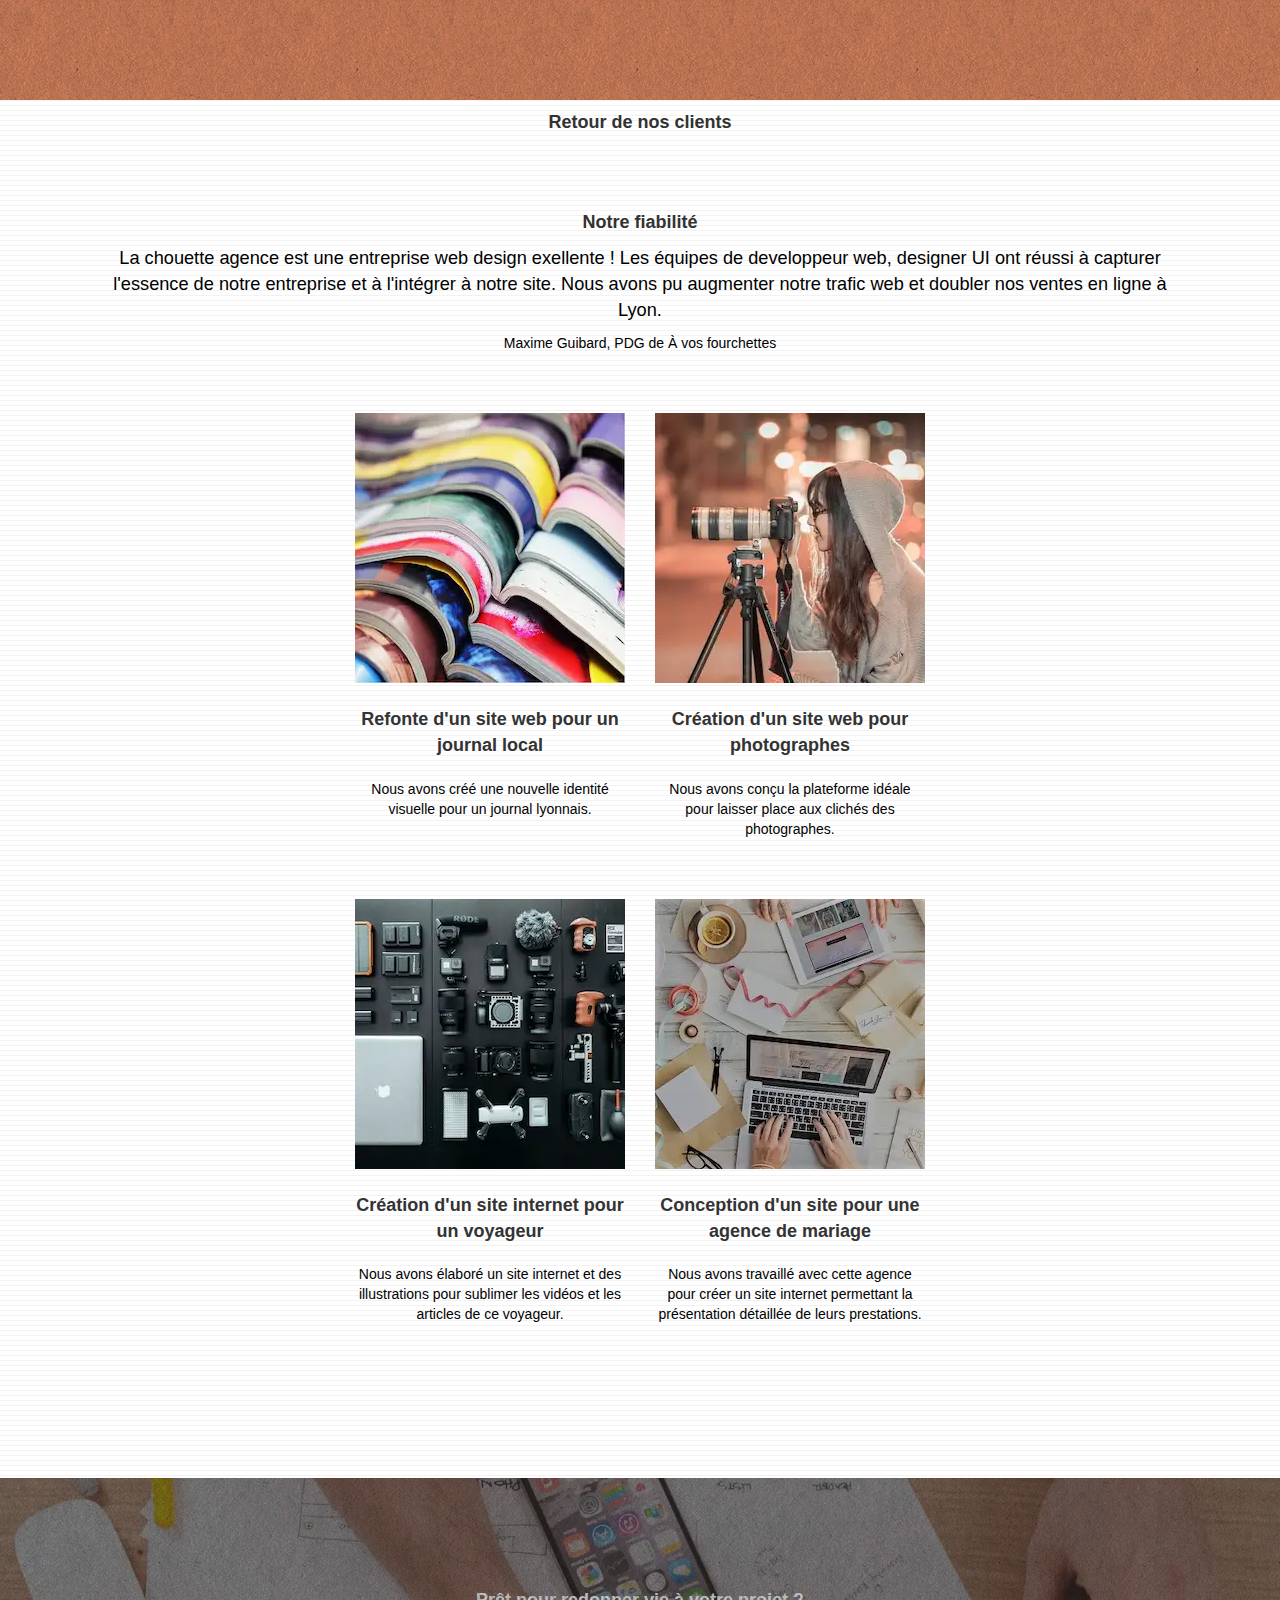
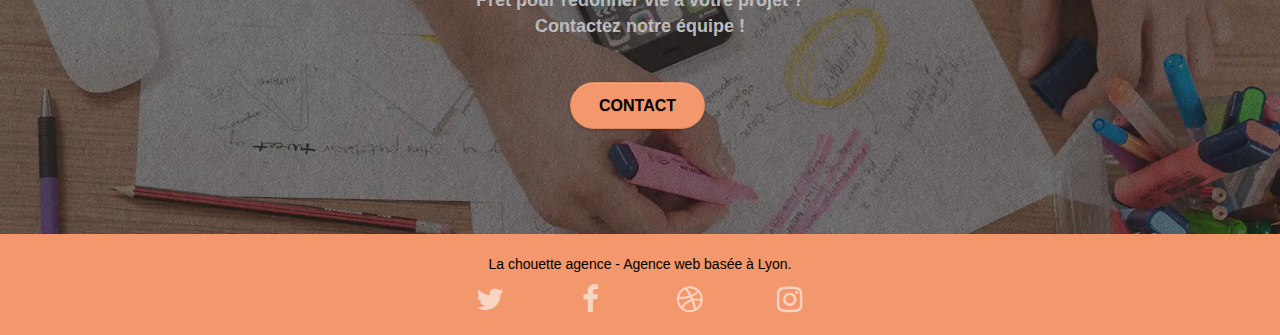
==== commit d2a609c5: "vérification orthographe" ====
--- a/index.html
+++ b/index.html
@@ -4,38 +4,27 @@
 <head>
 	<meta charset="utf-8">
 	<meta name="keywords" content="Agence de web designer, web designer lyon, seo, créateur site web, 
-				augmenter sa visibilité sur le web,
-				audience, optimisation site web, référencement web, conception web,Designer UI
-			     Lyon,Site web responsive, contact agence web lyon" />
+    augmenter sa visibilité sur le web,
+    audience, optimisation site web, référencement web, conception web,Designer UI
+     Lyon,Site web responsive, contact agence web lyon" />
 	<meta name="description" content="Basé à Lyon, la chouette agence est spécialisé dans la création de site web moderne. 
-				Notre priorité est de vous apporter une meilleur visibilité et un site web optimisé." />
-
-	<meta name="viewport" content="width=device-width, initial-scale=1.0, viewport-fit=cover">
+    Notre priorité est de vous apporter une meilleur visibilité et un site web optimisé." />
+
+	<meta name="viewport" content="width=device-width, initial-scale=1.0, viewport-fit=cover" />
 	<link rel="shortcut icon" type="image/png" href="favicon.jpg" />
 
-	<link rel="preload" href="/css/bootstrap.css" as="style">
 	<link rel="stylesheet" type="text/css" href="./css/bootstrap.css" />
-
-	<link rel="preload" href="/style.css" as="style">
-	<link rel="stylesheet" type="text/css" href="/style.css" />
-
-
-	<link rel="preload" href="/css/font-awesome.css" as="font">
+	<link rel="stylesheet" type="text/css" href="style.css" />
+	<link rel="preload" href="styles.css" as="style">
 	<link rel="stylesheet" type="text/css" href="./css/font-awesome.css" />
 	<link rel="preload" as="font" href="fonts/fontawesome-webfont.woff2?v=4.7.0" type="font/woff2"
 		crossorigin="anonymous" />
-	<link rel="preload" href="/css/et-line.css" as="style" />
 	<link rel="stylesheet" type="text/css" href="./css/et-line.css" />
 	<link rel="preload" as="font" href="fonts/et-line.woff" type="font/woff" crossorigin="anonymous" />
-
 	<link rel="preload" as="image" href="img/la-chouette-agence-banniere.webp" />
-
-
-	<script defer src="./js/jquery-2.1.0.js"></script>
-	<script defer src="./js/bootstrap.js"></script>
-	<script defer src="./js/blocs.js"></script>
-	<script defer src="./js/jquery.touchSwipe.js"></script>
-	<script defer src="./js/gmaps.js"></script>
+	<link rel="preload" as="image" href="img/image-de-presentation.webp" />
+	<link rel="preload" as="image" href="img/texture-paper.webp" />
+	<link rel="preloead" as="style" href="css/bootstrap.css" />
 
 	<title>La chouette agence - Entreprise Web design à Lyon</title>
 
@@ -63,7 +52,7 @@
 						<div class="navbar-header">
 
 							<a class="navbar-brand" href="index.html"><img src="img/la-chouette-agence.webp" alt="Il est écrit la chouette agence avec 
-		son dessin de chouette" /></a>
+        son dessin de chouette" /></a>
 							<button id="nav-toggle" type="button" class="ui-navbar-toggle navbar-toggle"
 								data-toggle="collapse" data-target=".navbar-1">
 								<span class="sr-only">Toggle navigation</span><span class="icon-bar"></span><span
@@ -189,7 +178,6 @@
 			</div>
 			<!-- bloc-2-services END -->
 		</section>
-
 
 		<section>
 			<div class="display-title">
@@ -230,7 +218,7 @@
 					<div class="row">
 
 						<article class="col-sm-12 text-center ">
-							<h4 class="text-center">Notre faibilité</h4>
+							<h4 class="text-center">Notre fiabilité</h4>
 							<p class="rezise-p"> La chouette agence est une entreprise web design exellente ! Les
 								équipes de developpeur web,
 								designer UI ont réussi à capturer l'essence de notre entreprise et à l'intégrer à notre
@@ -240,7 +228,6 @@
 							<p>Maxime Guibard, PDG de À vos fourchettes</p>
 						</article>
 					</div>
-
 
 					<div class="row tight-width-whitespace portfolio-row">
 						<article class="col-sm-6">
@@ -257,12 +244,11 @@
 							</p>
 						</article>
 
-
 						<article class="col-sm-6">
 							<a href="#" data-lightbox="img/photographe.webp" data-gallery-id="gallery-1"
 								data-caption="Création d'un site web pour photographes" data-frame="snapshot-lb"><img
 									src="img/photographe.webp" class="img-responsive portfolio-thumb" alt="Une femme prenant des photographies
-				 avec un appareil photo professionnel, la nuit" /></a>
+                 avec un appareil photo professionnel, la nuit" /></a>
 
 							<h4 class="mg-md text-center">
 								Création d'un site web pour photographes
@@ -279,7 +265,7 @@
 								data-caption="Création d'un site internet pour un voyageur"
 								data-frame="snapshot-lb"><img src="img/materiels-numeriques.webp"
 									class="img-responsive portfolio-thumb" alt="Plusieurs outils numériques 
-				de photographie et de micro, un pc portable" /></a>
+                de photographie et de micro, un pc portable" /></a>
 
 							<h4 class="mg-md text-center">
 								Création d'un site internet pour un voyageur
@@ -290,7 +276,6 @@
 							</p>
 
 						</article>
-
 
 						<article class="col-sm-6">
 							<a href="#" data-lightbox="img/bureau.webp" data-gallery-id="gallery-1"
@@ -307,7 +292,6 @@
 								permettant la présentation détaillée de leurs prestations.
 							</p>
 						</article>
-
 
 					</div>
 				</div>
@@ -377,7 +361,6 @@
 						</div>
 
 
-
 					</div>
 				</div>
 			</div>
@@ -386,6 +369,11 @@
 		<!-- Footer - bloc-8 END -->
 	</footer>
 
+	<script defer src="./js/jquery-2.1.0.js"></script>
+	<script defer src="./js/bootstrap.js"></script>
+	<script defer src="./js/blocs.js"></script>
+	<script defer src="./js/jquery.touchSwipe.js"></script>
+	<script defer src="./js/gmaps.js"></script>
 
 </body>
 
